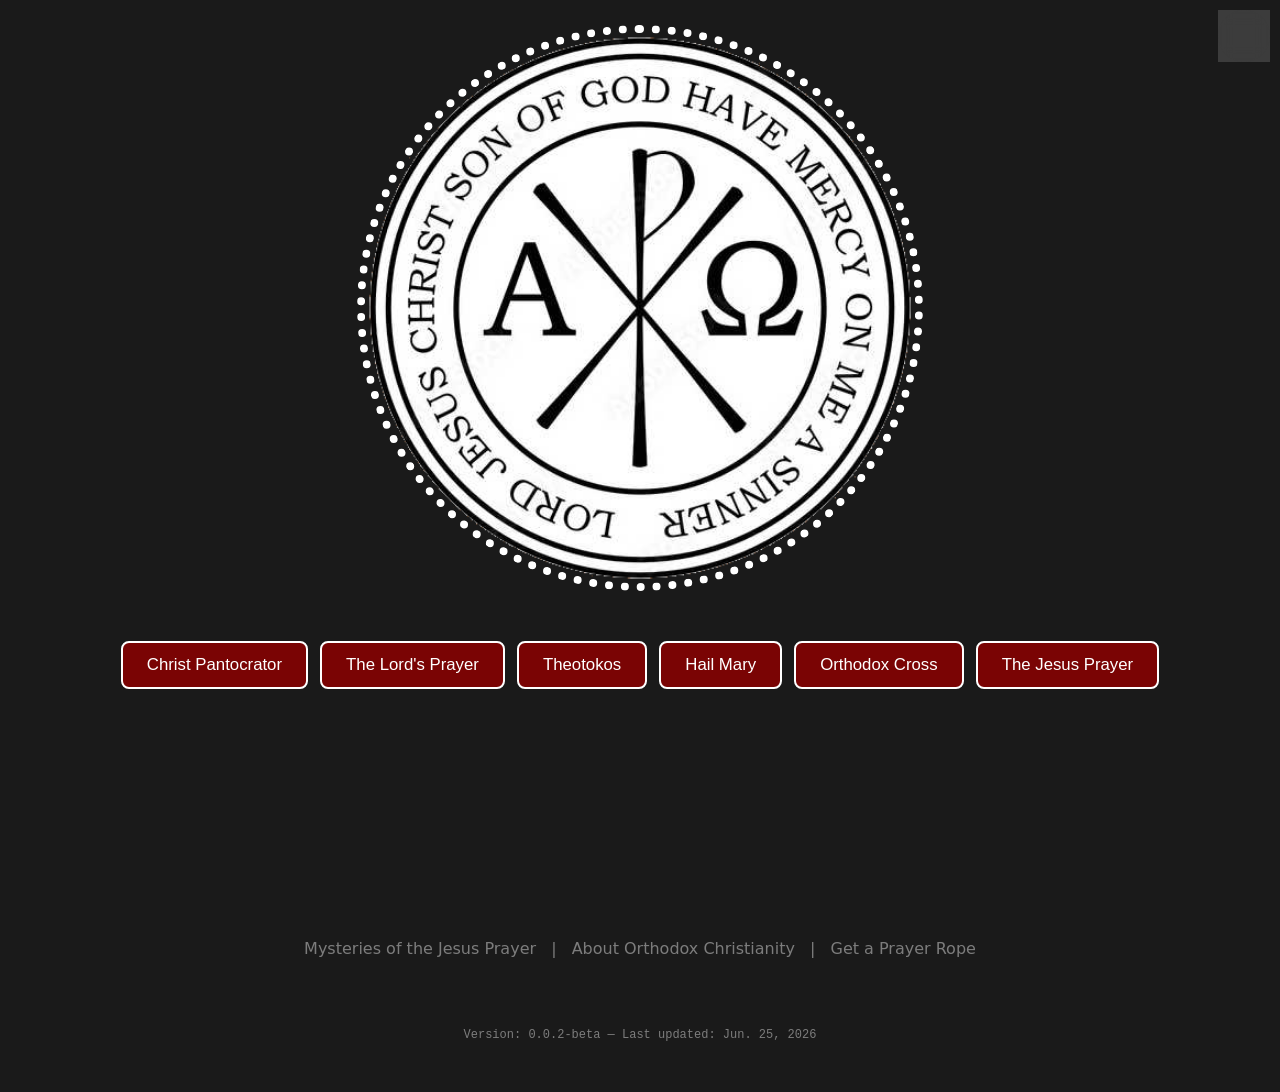
==== index.html @ 1fd2ed23 "Refactored app * Reorganized files and folders for better organization * Bumped version number * Add" ====
<!DOCTYPE html>
<html lang="en">
<head>
    <meta charset="UTF-8">
    <meta name="viewport" content="width=device-width, initial-scale=1.0">
    <title>The Jesus Prayer</title>
    <meta name="description" content="Orthodox Christian Jesus Prayer: Lord Jesus Christ Son of God have mercy on me a sinner">
    <link rel="icon" href="assets/img/app-icons/orthodox-cross.svg" sizes="any" type="image/svg+xml">
    <link rel="stylesheet" href="assets/css/jp.css">
    <script>
        if (localStorage.getItem('theme') === 'light') {
            document.documentElement.classList.add('light');
        }
    </script>
</head>
<body>

    <div class="cornerBtnWrapper">
        <img id="gearIcon" src="assets/img/app-icons/gear.svg" class="gear-icon" title="Settings" alt="Settings">
    </div>

    <div id="displayArea">
        <div class="spinner paused" id="spinner" 
             title="Lord Jesus Christ Son of God have mercy on me a sinner"></div>
    </div>

    <div class="btn-container">
        <button id="btnJesus">Christ Pantocrator</button>
        <button id="btnLord">The Lord's Prayer</button>
        <button id="btnMary">Theotokos</button>
        <button id="btnHail">Hail Mary</button>
        <button id="btnCross">Orthodox Cross</button>
        <button id="btnJesusPrayer">The Jesus Prayer</button>
    </div>

    <footer class="footer-text">
        <a href="https://www.youtube.com/watch?v=pPpyVWbEzEA" target="_blank" class="footer-link">Mysteries of the Jesus Prayer</a>
        <span class="vert-line">&vert;</span>
        <a href="https://www.goarch.org/introduction" target="_blank" class="footer-link">About Orthodox Christianity</a>
        <span class="vert-line">&vert;</span>
        <a href="https://www.33knots.com/" target="_blank" class="footer-link">Get a Prayer Rope</a>
    </footer>

    <div class="version-text">
        Version: <span id="appVersion">0.0.0</span> &mdash; Last updated: <span id="lastUpdated">00/00/0000</span>
    </div>

    <script src="assets/js/jp.js"></script>
    <script>
        document.addEventListener("DOMContentLoaded", function() {
            initMainPage();
        });
    </script>

</body>
</html>
---- assets/css/jp.css ----
:root {
    --bg-color: #1a1a1a;
    --glow-color: rgba(139, 0, 0, 0.45);
    --spinner-border-color: white;
    --footer-text: rgba(255, 255, 255, 0.432);
}

html.light {
    --bg-color: #f0f0f0;
    --glow-color: rgba(139, 0, 0, 0.25);
    --spinner-border-color: black;
    --footer-text: #333333;
}

body {
    display: flex;
    flex-direction: column;
    justify-content: center;
    align-items: center;
    margin: 0;
    padding: 0;
    background-color: var(--bg-color);
    overflow-x: hidden;
    transition: background-color 0.4s ease;
    font-size: 16px;
    font-family: system-ui, sans-serif;
}

.spinner {
    width: min(550px, 90vw);
    height: min(550px, 90vw);
    aspect-ratio: 1 / 1;
    border: 8px dotted var(--spinner-border-color);
    background-image: url('../img/jesusprayer.png');
    background-size: contain;
    background-position: center;
    background-repeat: no-repeat;
    border-radius: 50%;
    box-shadow: 0 0 20px var(--glow-color), 
                0 0 50px var(--glow-color), 
                0 0 80px var(--glow-color);
    cursor: pointer;
    transition: filter 0.3s ease;
    margin-top: 25px;
}

.spinner.paused {
    animation: none;
    transform: rotate(0deg) !important;
}

@keyframes spin {
    0% { transform: rotate(0deg); }
    100% { transform: rotate(-360deg); }
}

.cornerBtnWrapper {
    position: absolute;
    top: 10px;
    right: 10px;
    display: flex;
    align-items: center;
    z-index: 100;
    background: rgba(255, 255, 255, 0.15);
    padding: 10px;
    border-radius: 50px;
    backdrop-filter: blur(8px);
}

.themeControls {
    display: flex;
    justify-content: center;
    align-items: center;
    z-index: 100;
    gap: 20px;
    background: rgba(255, 255, 255, 0.15);
    padding: 10px;
    border-radius: 50px;
    backdrop-filter: blur(8px);
    margin-bottom: 30px;
}

.themeControls label {
    margin-right: 5px;
    font-weight: bold;
}

html.light .theme-controls {
    background: rgba(0, 0, 0, 0.1);
}

.theme-icon, .theme-toggle, .gear-icon {
    cursor: pointer;
    transition: transform 0.2s;
}

.theme-icon:hover { transform: scale(1.15); }
.theme-toggle:hover { transform: scale(1.1); }

.gear-icon {
    width: 32px;
    height: 32px;
}
.gear-icon:hover {
    transform: scale(1.25);
}

.speed-control {
    display: flex;
    flex-direction: column;
    align-items: center;
    gap: 8px;
    color: inherit;
}

.speed-control label {
    font-size: 1.1rem;
    opacity: 0.9;
}

.speed-slider {
    width: 320px;
    accent-color: #8b0000;
}

html.light .speed-slider {
    accent-color: #b22222;
}

.speed-value {
    font-family: monospace;
    font-size: 1.1rem;
    min-width: 3ch;
}

.tinytext {
    font-size: 0.85rem;
    opacity: 0.7;
    text-align: center;
}

.btn-container {
    margin: 50px 0 50px 0;
    display: flex;
    flex-wrap: wrap;
    gap: 12px;
    justify-content: center;
    max-width: 90vw;
}

.btn-container button {
    padding: 12px 24px;
    font-size: 1.05rem;
    background: rgba(139, 0, 0, 0.85);
    color: white;
    border: none;
    border-radius: 8px;
    cursor: pointer;
    transition: all 0.2s;
    border: 2px solid var(--spinner-border-color);
}

.btn-container button:hover {
    background: rgba(139, 0, 0, 1);
    transform: translateY(-2px);
}

html.light .btn-container button {
    background: rgba(139, 0, 0, 0.75);
}

.static-image img {
    display: block;
    max-width: 90vw;
    max-height: 90vh;
    width: auto;
    height: auto;
    margin: 0 auto;
}

.settings-container {
    max-width: 560px;
    padding: 50px 40px;
    background: rgba(255, 255, 255, 0.432);
    border-radius: 20px;
    box-shadow: 0 0 40px rgba(0,0,0,0.4);
    margin: 40px auto;
    color: inherit;
}

html.light .settings-container {
    background: #ffffff;
    box-shadow: 0 0 40px rgba(0,0,0,0.15);
}

.setting-group {
    margin-bottom: 32px;
}

.setting-group label {
    display: block;
    margin-bottom: 10px;
    font-weight: 500;
}

.close-btn {
    padding: 0;
    margin: 0;
    font-size: 60px;
    cursor: pointer;
    color: inherit;
    opacity: 0.6;
    transition: all 0.2s;
}

.close-btn:hover {
    opacity: 1;
    transform: scale(1.15);
}

.footer-text {
    margin-top: 200px;
    margin-bottom: 20px;
    text-align: center;
    color: var(--footer-text);
    font-size: 1em;
}

.footer-link {
    color: var(--footer-text);
    text-decoration: none;
}
.footer-link:hover {
    text-decoration: underline;
}

.vert-line {
 margin: 0 10px 0 10px;
}

.version-text {
    text-align: center;
    font-family: monospace;
    font-size: small;
    margin: 50px 0;
    color: var(--footer-text);
}

#displayArea {
    min-height: 520px;
    display: flex;
    align-items: center;
    justify-content: center;
}
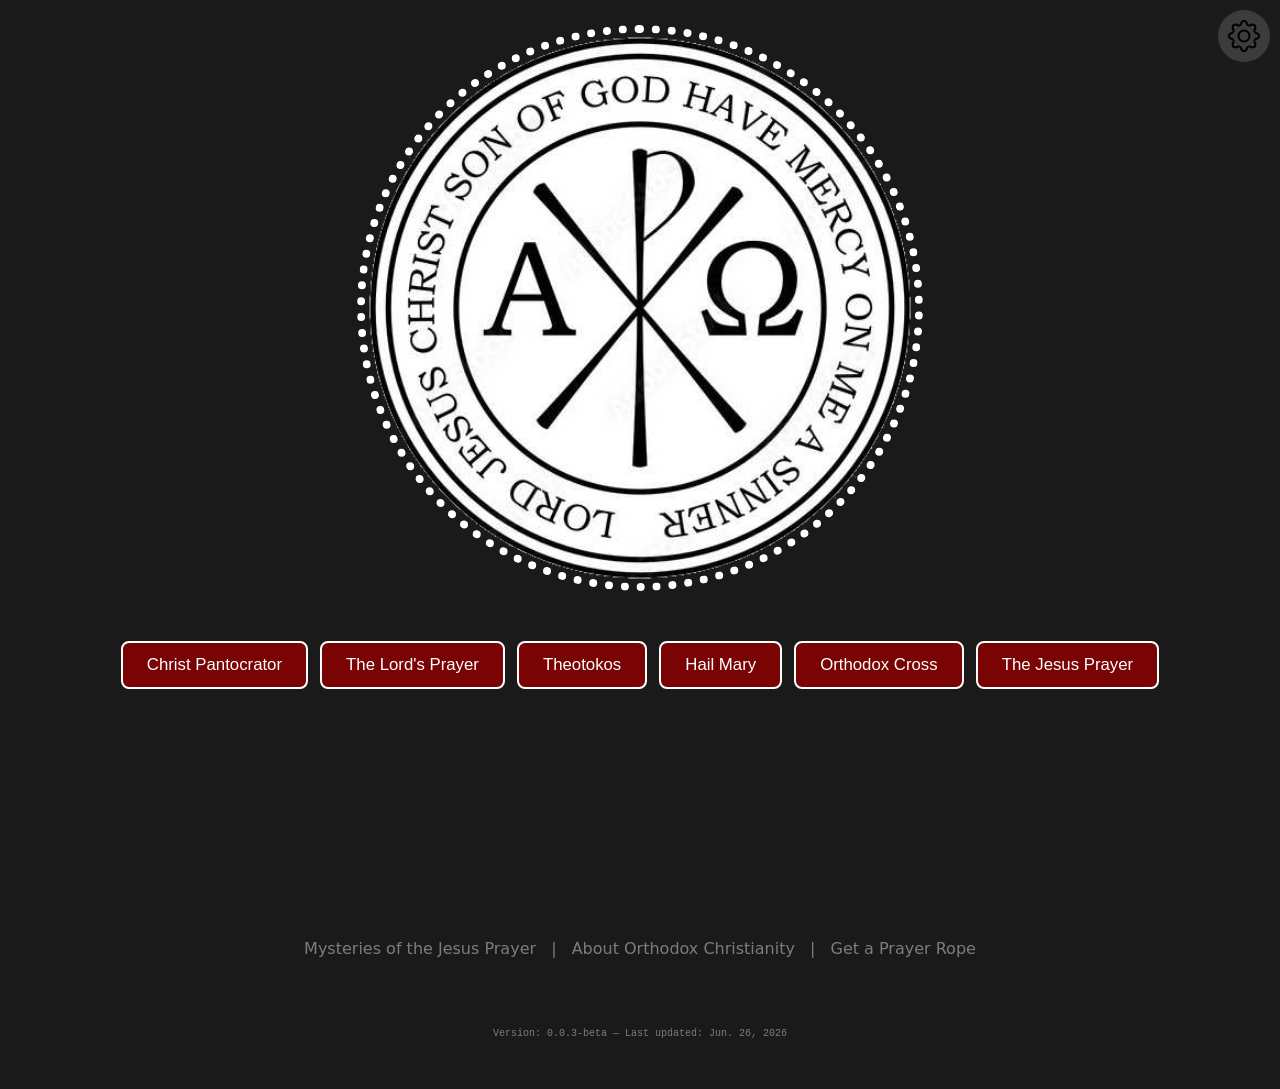
==== commit 30191ac1: "converting to PWA Adding files to support PWA" ====
--- a/index.html
+++ b/index.html
@@ -1,12 +1,15 @@
 <!DOCTYPE html>
 <html lang="en">
 <head>
-    <meta charset="UTF-8">
-    <meta name="viewport" content="width=device-width, initial-scale=1.0">
+    <meta charset="UTF-8" />
+    <meta name="viewport" content="width=device-width, initial-scale=1.0" />
     <title>The Jesus Prayer</title>
-    <meta name="description" content="Orthodox Christian Jesus Prayer: Lord Jesus Christ Son of God have mercy on me a sinner">
-    <link rel="icon" href="assets/img/app-icons/orthodox-cross.svg" sizes="any" type="image/svg+xml">
-    <link rel="stylesheet" href="assets/css/jp.css">
+    <meta name="description" content="Lord Jesus Christ Son of God have mercy on me a sinner is an Orthodox Christian prayer.">
+    <link rel="manifest" href="manifest.json" />
+    <meta name="theme-color" content="#000000" media="(prefers-color-scheme: light)" />
+    <meta name="theme-color" content="rgba(139, 0, 0, 0.451)" media="(prefers-color-scheme: dark)" />
+    <link rel="icon" href="assets/img/app-icons/orthodox-cross.svg" sizes="any" type="image/svg+xml" />
+    <link rel="stylesheet" href="assets/css/jp.css" />
     <script>
         if (localStorage.getItem('theme') === 'light') {
             document.documentElement.classList.add('light');
--- a/assets/css/jp.css
+++ b/assets/css/jp.css
@@ -1,13 +1,13 @@
 :root {
     --bg-color: #1a1a1a;
-    --glow-color: rgba(139, 0, 0, 0.45);
+    --glow-color: rgba(139, 0, 0, 0.451);
     --spinner-border-color: white;
-    --footer-text: rgba(255, 255, 255, 0.432);
+    --footer-text: #ffffff6e;
 }
 
 html.light {
     --bg-color: #f0f0f0;
-    --glow-color: rgba(139, 0, 0, 0.25);
+    --glow-color: #000;
     --spinner-border-color: black;
     --footer-text: #333333;
 }
@@ -241,7 +241,7 @@
 .version-text {
     text-align: center;
     font-family: monospace;
-    font-size: small;
+    font-size: x-small;
     margin: 50px 0;
     color: var(--footer-text);
 }
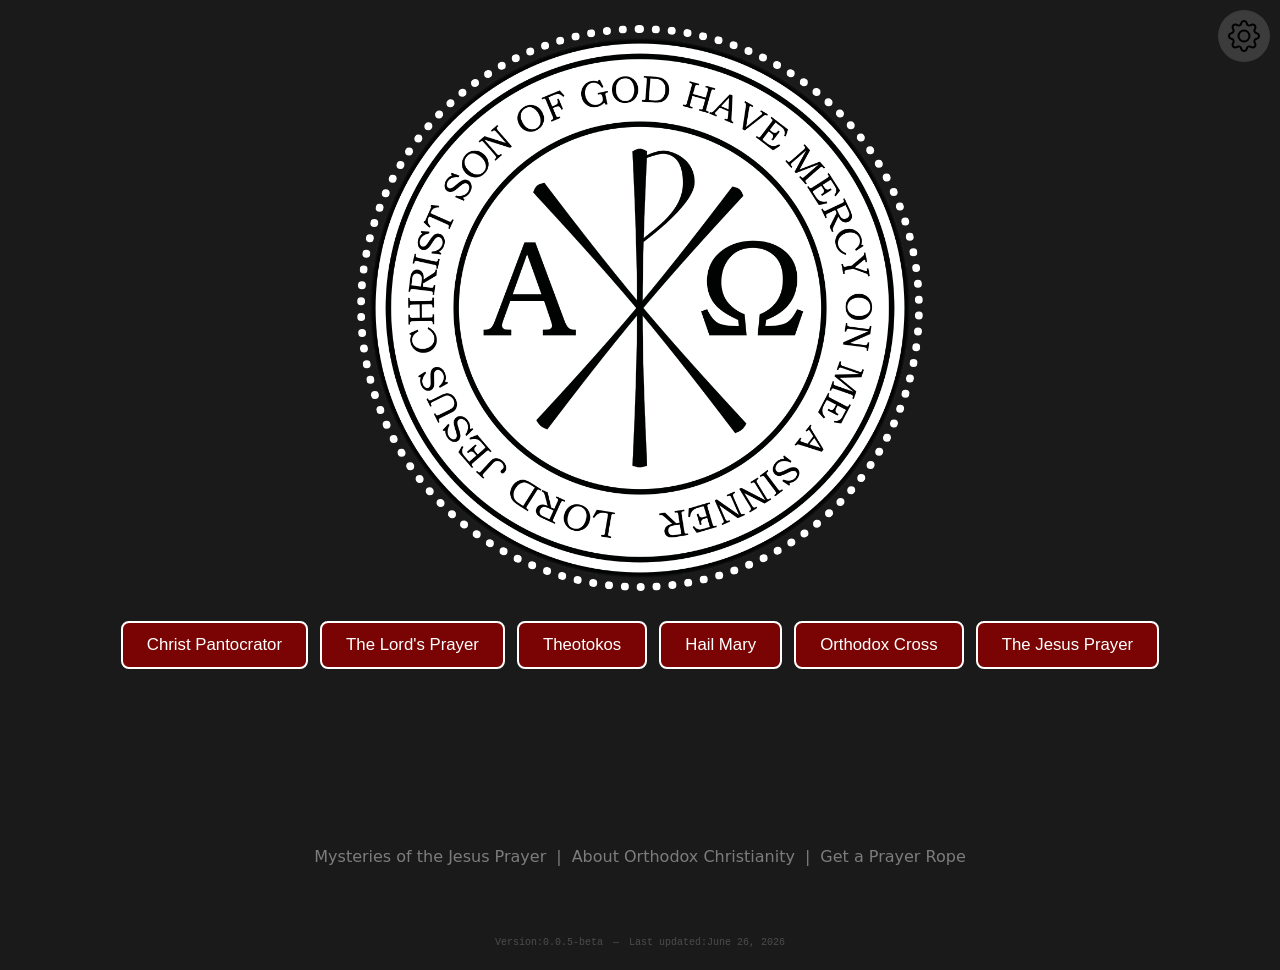
==== commit 86317b67: "updating images and tweaking CSS layout" ====
--- a/index.html
+++ b/index.html
@@ -23,8 +23,11 @@
     </div>
 
     <div id="displayArea">
-        <div class="spinner paused" id="spinner" 
-             title="Lord Jesus Christ Son of God have mercy on me a sinner"></div>
+        <div class="spinner paused" id="spinner" title="Lord Jesus Christ Son of God have mercy on me a sinner"></div>
+    </div>
+
+    <div style="display: none; margin-top: 10px; opacity: 0.4; color: white; font-size: smaller; text-align: center; cursor: pointer;" onclick="this.style.display='none';">
+        Click the image to start/stop rotation
     </div>
 
     <div class="btn-container">
@@ -45,7 +48,10 @@
     </footer>
 
     <div class="version-text">
-        Version: <span id="appVersion">0.0.0</span> &mdash; Last updated: <span id="lastUpdated">00/00/0000</span>
+        Version: <span id="appVersion">0.0.0</span>
+        <span class="ver-sep-empty">&nbsp;</span>
+        <span class="ver-sep-dash">&mdash;</span>
+        Last updated: <span id="lastUpdated">00/00/0000</span>
     </div>
 
     <script src="assets/js/jp.js"></script>
--- a/assets/css/jp.css
+++ b/assets/css/jp.css
@@ -54,6 +54,13 @@
     100% { transform: rotate(-360deg); }
 }
 
+#displayArea {
+    min-height: 520px;
+    display: flex;
+    align-items: center;
+    justify-content: center;
+}
+
 .cornerBtnWrapper {
     position: absolute;
     top: 10px;
@@ -140,7 +147,7 @@
 }
 
 .btn-container {
-    margin: 50px 0 50px 0;
+    margin: 30px 0;
     display: flex;
     flex-wrap: wrap;
     gap: 12px;
@@ -219,36 +226,77 @@
 }
 
 .footer-text {
-    margin-top: 200px;
-    margin-bottom: 20px;
-    text-align: center;
+    display: flex;
+    flex-direction: column; 
+    align-items: center;  
+    justify-content: center; 
+    margin-top: 150px;
+    margin-bottom: 50px;
     color: var(--footer-text);
     font-size: 1em;
+    min-width: 350px;
 }
 
 .footer-link {
     color: var(--footer-text);
     text-decoration: none;
+    margin-bottom: 15px;
 }
 .footer-link:hover {
     text-decoration: underline;
 }
 
 .vert-line {
- margin: 0 10px 0 10px;
+    display: none;
 }
 
 .version-text {
-    text-align: center;
+    display: flex;
+    flex-direction: column; 
+    align-items: center;  
+    justify-content: center; 
     font-family: monospace;
     font-size: x-small;
-    margin: 50px 0;
+    margin: 20px 0;
     color: var(--footer-text);
-}
-
-#displayArea {
-    min-height: 520px;
-    display: flex;
-    align-items: center;
-    justify-content: center;
+    padding: 2px 5px;
+    opacity: 0.5;
+}
+
+.ver-sep-empty {
+    width: 100%;
+    height: 10px;
+}
+
+.ver-sep-dash {
+    display: none;
+}
+
+/* Large screen */
+@media (min-width: 768px) {
+    .footer-text {
+        flex-direction: row;
+        align-items: center; 
+    }
+    .footer-link {
+        margin-top: 0;
+        margin-bottom: 0; /* Ensure no bottom margin pushes things */
+        line-height: 1;   /* Normalize line-height to prevent extra space */
+    }
+    .vert-line {
+        display: block;
+        margin: 0 10px;
+        line-height: 1;
+        align-self: center;
+    }
+    .version-text {
+        flex-direction: row;
+    }
+    .ver-sep-empty {
+        display: none;
+    }
+    .ver-sep-dash {
+        display: block;
+        margin: 0 10px;
+    }
 }
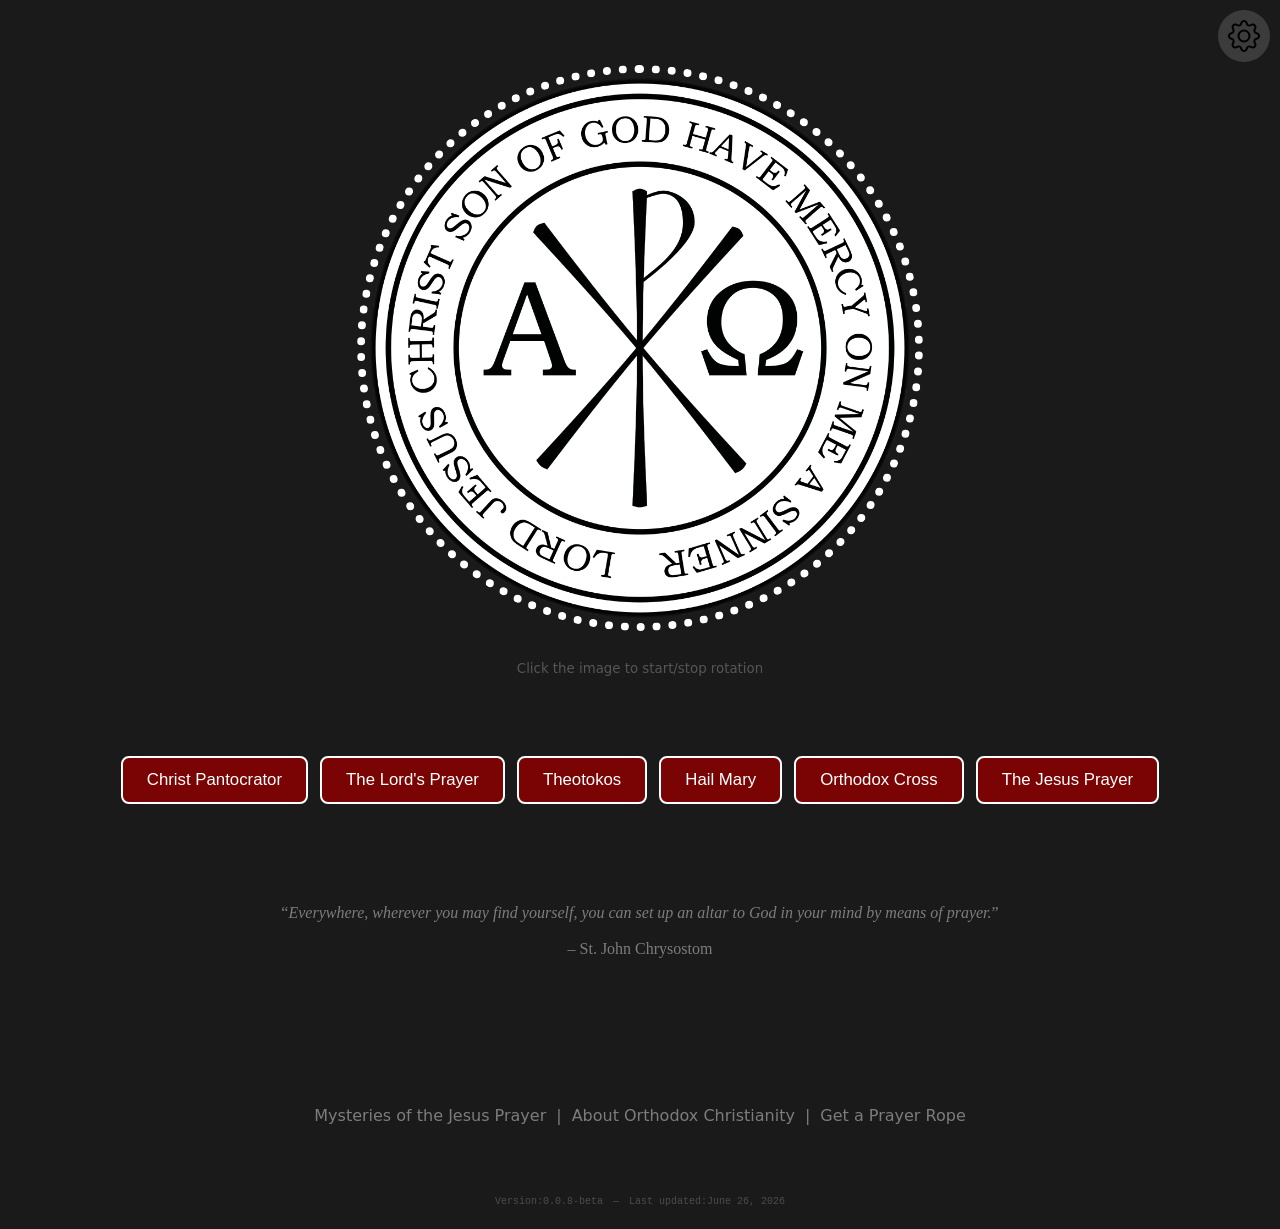
==== commit 4f18d1d2: "Added PWA features" ====
--- a/index.html
+++ b/index.html
@@ -19,14 +19,14 @@
 <body>
 
     <div class="cornerBtnWrapper">
-        <img id="gearIcon" src="assets/img/app-icons/gear.svg" class="gear-icon" title="Settings" alt="Settings">
+        <img id="gearIcon" src="assets/img/app-icons/gear.svg" class="gear-icon" title="Settings" alt="Settings" />
     </div>
 
     <div id="displayArea">
         <div class="spinner paused" id="spinner" title="Lord Jesus Christ Son of God have mercy on me a sinner"></div>
     </div>
 
-    <div style="display: none; margin-top: 10px; opacity: 0.4; color: white; font-size: smaller; text-align: center; cursor: pointer;" onclick="this.style.display='none';">
+    <div id="helpMsg" class="help-msg">
         Click the image to start/stop rotation
     </div>
 
@@ -37,6 +37,12 @@
         <button id="btnHail">Hail Mary</button>
         <button id="btnCross">Orthodox Cross</button>
         <button id="btnJesusPrayer">The Jesus Prayer</button>
+    </div>
+
+    <div id="quote" class="quote">
+        &ldquo;<i>Everywhere, wherever you may find yourself, you can set up an altar to God in your mind by means of prayer.</i>&rdquo;
+        <br/><br/>  
+        &ndash; St. John Chrysostom
     </div>
 
     <footer class="footer-text">
@@ -53,7 +59,8 @@
         <span class="ver-sep-dash">&mdash;</span>
         Last updated: <span id="lastUpdated">00/00/0000</span>
     </div>
-
+    
+    <script src="assets/js/pwa.js"></script>
     <script src="assets/js/jp.js"></script>
     <script>
         document.addEventListener("DOMContentLoaded", function() {
--- a/assets/css/jp.css
+++ b/assets/css/jp.css
@@ -54,11 +54,29 @@
     100% { transform: rotate(-360deg); }
 }
 
+.help-msg {
+    display: block; 
+    margin-top: 30px; 
+    opacity: 0.6; 
+    color: var(--footer-text); 
+    font-size: smaller; 
+    text-align: center;
+}
+
+.quote {
+    margin-top: 20px;
+    font-family: serif;
+    color: var(--footer-text);
+    text-align: center;
+    padding: 0 10px;
+}
+
 #displayArea {
     min-height: 520px;
     display: flex;
     align-items: center;
     justify-content: center;
+    margin-top: 40px;
 }
 
 .cornerBtnWrapper {
@@ -147,7 +165,7 @@
 }
 
 .btn-container {
-    margin: 30px 0;
+    margin: 50px 0;
     display: flex;
     flex-wrap: wrap;
     gap: 12px;
@@ -211,18 +229,11 @@
 }
 
 .close-btn {
-    padding: 0;
-    margin: 0;
-    font-size: 60px;
-    cursor: pointer;
-    color: inherit;
-    opacity: 0.6;
-    transition: all 0.2s;
-}
-
+    width: 32px;
+    height: 32px;
+}
 .close-btn:hover {
-    opacity: 1;
-    transform: scale(1.15);
+    transform: scale(1.25);
 }
 
 .footer-text {
@@ -272,6 +283,31 @@
     display: none;
 }
 
+/* PWA button on Settings page */
+
+.hidden {
+    display: none;
+}
+
+.setting-description {
+    margin-top: .25rem;
+    margin-bottom: 1rem;
+    opacity: .8;
+    font-size: .95rem;
+}
+
+.settings-button {
+    width: 100%;
+    padding: .75rem;
+    border-radius: 8px;
+    cursor: pointer;
+}
+
+#pwa-installed {
+    margin-top: .75rem;
+    font-weight: bold;
+}
+
 /* Large screen */
 @media (min-width: 768px) {
     .footer-text {
@@ -299,4 +335,7 @@
         display: block;
         margin: 0 10px;
     }
+    .btn-container {
+        margin: 80px 0;
+    }
 }
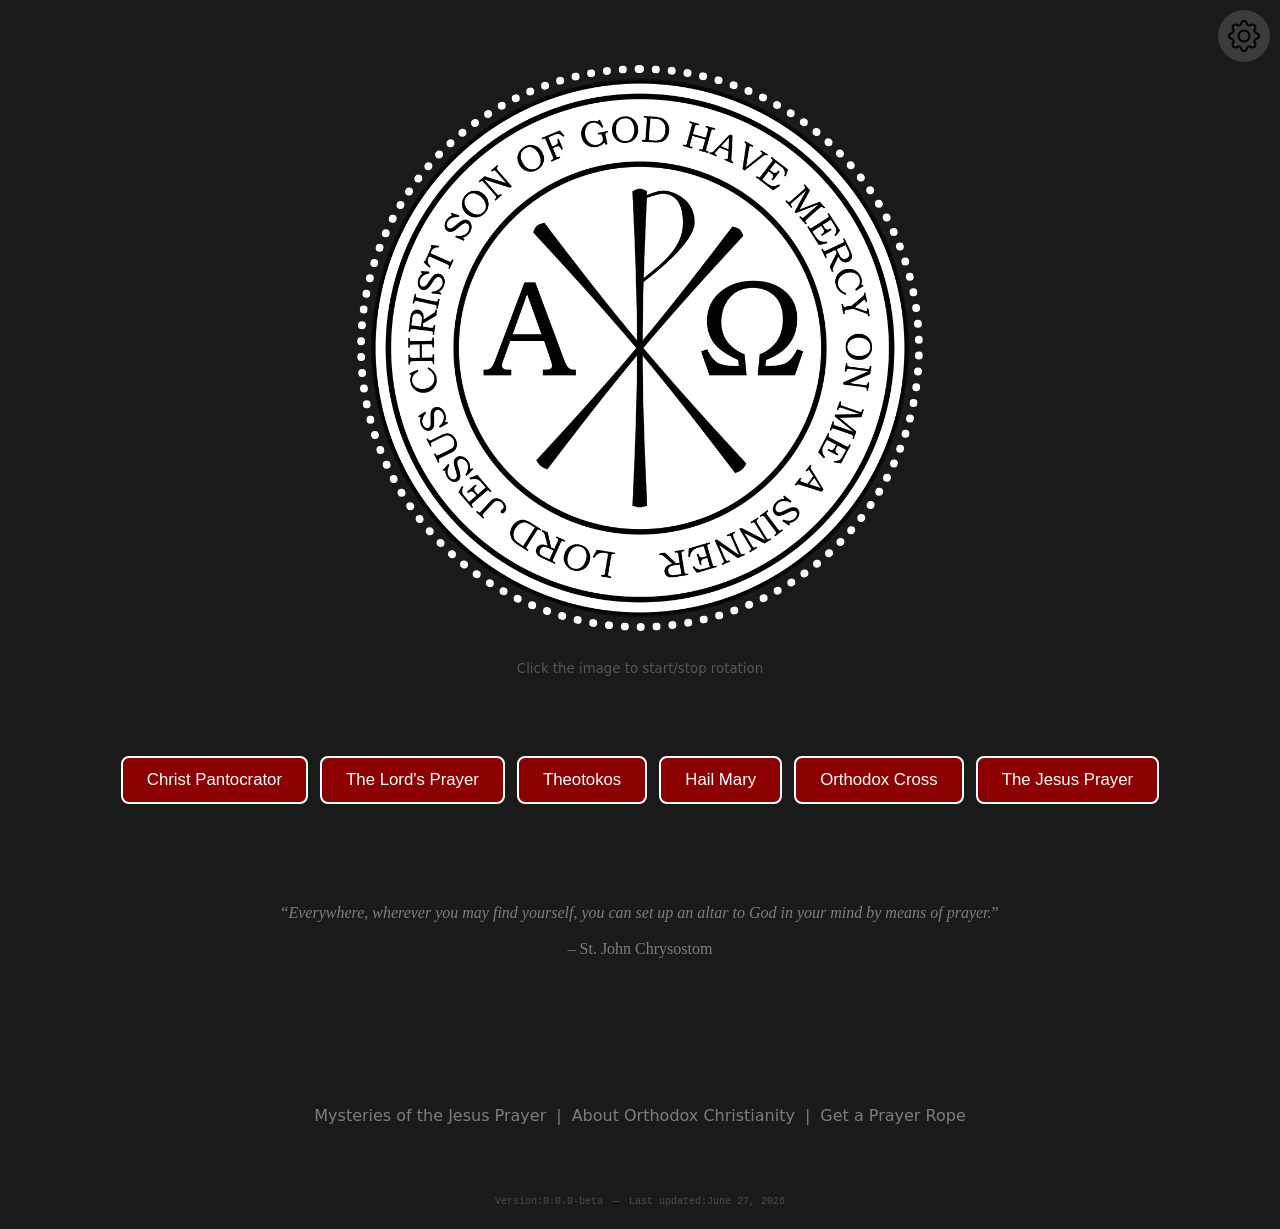
==== commit 894bc023: "Improving layout of Settings Bumped version of 0.0.9-beta and updated service worker." ====
--- a/index.html
+++ b/index.html
@@ -7,7 +7,7 @@
     <meta name="description" content="Lord Jesus Christ Son of God have mercy on me a sinner is an Orthodox Christian prayer.">
     <link rel="manifest" href="manifest.json" />
     <meta name="theme-color" content="#000000" media="(prefers-color-scheme: light)" />
-    <meta name="theme-color" content="rgba(139, 0, 0, 0.451)" media="(prefers-color-scheme: dark)" />
+    <meta name="theme-color" content="#8b0000" media="(prefers-color-scheme: dark)" />
     <link rel="icon" href="assets/img/app-icons/orthodox-cross.svg" sizes="any" type="image/svg+xml" />
     <link rel="stylesheet" href="assets/css/jp.css" />
     <script>
--- a/assets/css/jp.css
+++ b/assets/css/jp.css
@@ -1,13 +1,13 @@
 :root {
     --bg-color: #1a1a1a;
-    --glow-color: rgba(139, 0, 0, 0.451);
+    --glow-color: #8b0000;
     --spinner-border-color: white;
     --footer-text: #ffffff6e;
 }
 
 html.light {
     --bg-color: #f0f0f0;
-    --glow-color: #000;
+    --glow-color: #7d93a1;
     --spinner-border-color: black;
     --footer-text: #333333;
 }
@@ -120,14 +120,14 @@
 }
 
 .theme-icon:hover { transform: scale(1.15); }
-.theme-toggle:hover { transform: scale(1.1); }
+.theme-toggle:hover { transform: scale(1.15); }
 
 .gear-icon {
     width: 32px;
     height: 32px;
 }
 .gear-icon:hover {
-    transform: scale(1.25);
+    transform: scale(1.15);
 }
 
 .speed-control {
@@ -149,7 +149,7 @@
 }
 
 html.light .speed-slider {
-    accent-color: #b22222;
+    accent-color: #600000;
 }
 
 .speed-value {
@@ -176,9 +176,8 @@
 .btn-container button {
     padding: 12px 24px;
     font-size: 1.05rem;
-    background: rgba(139, 0, 0, 0.85);
+    background: #8b0000;
     color: white;
-    border: none;
     border-radius: 8px;
     cursor: pointer;
     transition: all 0.2s;
@@ -186,12 +185,12 @@
 }
 
 .btn-container button:hover {
-    background: rgba(139, 0, 0, 1);
+    background: #8b0000;
     transform: translateY(-2px);
 }
 
 html.light .btn-container button {
-    background: rgba(139, 0, 0, 0.75);
+    background: #8b0000;
 }
 
 .static-image img {
@@ -204,8 +203,10 @@
 }
 
 .settings-container {
-    max-width: 560px;
-    padding: 50px 40px;
+    width: 50vw;
+    min-width: 350px;
+    max-width: 900px;
+    padding: 20px 30px;
     background: rgba(255, 255, 255, 0.432);
     border-radius: 20px;
     box-shadow: 0 0 40px rgba(0,0,0,0.4);
@@ -233,7 +234,7 @@
     height: 32px;
 }
 .close-btn:hover {
-    transform: scale(1.25);
+    transform: scale(1.15);
 }
 
 .footer-text {
@@ -292,15 +293,27 @@
 .setting-description {
     margin-top: .25rem;
     margin-bottom: 1rem;
-    opacity: .8;
-    font-size: .95rem;
+    font-weight: bold;
+    text-align: center;
 }
 
 .settings-button {
+    display: flex;
+    justify-content: center;
+    align-items: center;
+    margin: 0 auto;
+    gap: 10px;
+    background: #8b0000;
+    color: white;
     width: 100%;
+    padding: 12px 24px;
+    font-size: 1.05rem;
     padding: .75rem;
     border-radius: 8px;
+    max-width: 300px;
     cursor: pointer;
+    transition: all 0.2s;
+    border: 2px solid var(--spinner-border-color);
 }
 
 #pwa-installed {
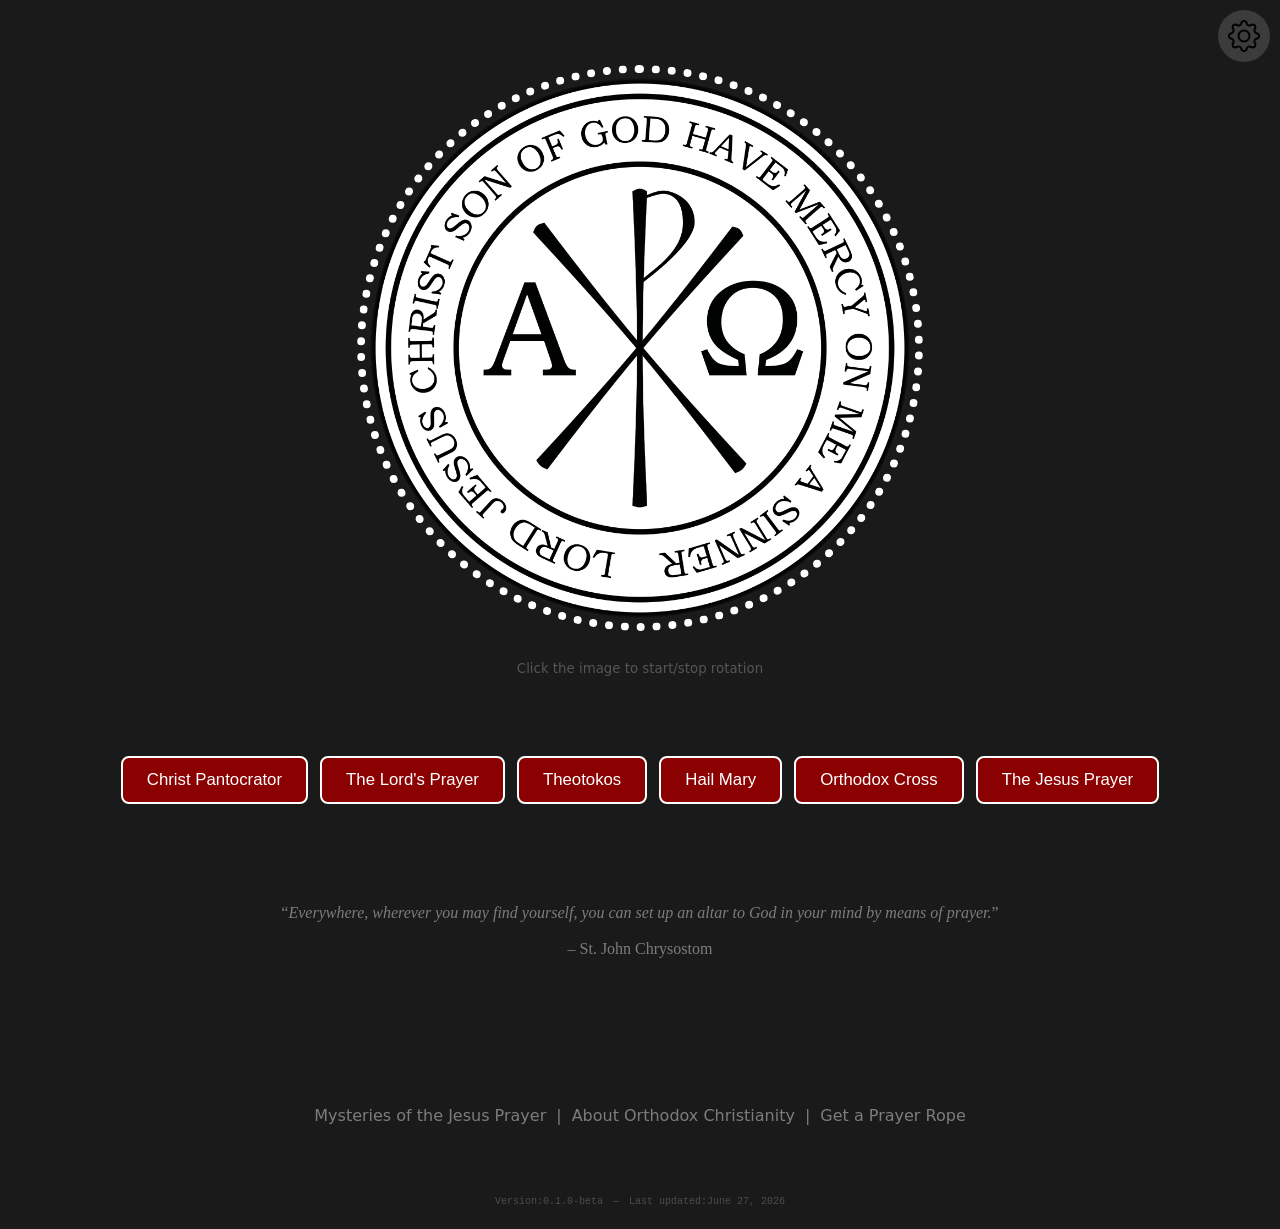
==== commit 6b24413d: "version 0.1.0 - refactored code" ====
--- a/index.html
+++ b/index.html
@@ -9,7 +9,8 @@
     <meta name="theme-color" content="#000000" media="(prefers-color-scheme: light)" />
     <meta name="theme-color" content="#8b0000" media="(prefers-color-scheme: dark)" />
     <link rel="icon" href="assets/img/app-icons/orthodox-cross.svg" sizes="any" type="image/svg+xml" />
-    <link rel="stylesheet" href="assets/css/jp.css" />
+    <link rel="stylesheet" href="assets/css/base.css" />
+    <link rel="stylesheet" href="assets/css/main.css" />
     <script>
         if (localStorage.getItem('theme') === 'light') {
             document.documentElement.classList.add('light');
@@ -19,8 +20,12 @@
 <body>
 
     <div class="cornerBtnWrapper">
-        <img id="gearIcon" src="assets/img/app-icons/gear.svg" class="gear-icon" title="Settings" alt="Settings" />
+        <button id="gearButton" class="icon-button" type="button" aria-label="Open settings">
+            <img id="gearIcon" src="assets/img/app-icons/gear.svg" class="corner-icon gear-icon" alt="" />
+        </button>
     </div>
+
+   
 
     <div id="displayArea">
         <div class="spinner paused" id="spinner" title="Lord Jesus Christ Son of God have mercy on me a sinner"></div>
@@ -53,6 +58,18 @@
         <a href="https://www.33knots.com/" target="_blank" class="footer-link">Get a Prayer Rope</a>
     </footer>
 
+    <section id="pwa-install" class="install-section hidden">
+        <p class="install-description">
+                Install The Jesus Prayer app for offline use
+        </p>
+        <button id="install-app-btn" class="install-button">
+            <img src="assets/img/app-icons/download.svg" width="20" /> Install App
+        </button>
+        <p id="pwa-installed" class="hidden">
+            <img src="assets/img/app-icons/checkmark.svg" width="20" /> Installed
+        </p>
+    </section>
+
     <div class="version-text">
         Version: <span id="appVersion">0.0.0</span>
         <span class="ver-sep-empty">&nbsp;</span>
@@ -60,13 +77,7 @@
         Last updated: <span id="lastUpdated">00/00/0000</span>
     </div>
     
-    <script src="assets/js/pwa.js"></script>
-    <script src="assets/js/jp.js"></script>
-    <script>
-        document.addEventListener("DOMContentLoaded", function() {
-            initMainPage();
-        });
-    </script>
+    <script type="module" src="assets/js/main.js"></script>
 
 </body>
 </html>
--- a/assets/css/base.css
+++ b/assets/css/base.css
@@ -0,0 +1,130 @@
+:root {
+    --bg-color: #1a1a1a;
+    --glow-color: #8b0000;
+    --spinner-border-color: white;
+    --footer-text: #ffffff6e;
+}
+
+html.light {
+    --bg-color: #f0f0f0;
+    --glow-color: #7d93a1;
+    --spinner-border-color: black;
+    --footer-text: #333333;
+}
+
+body {
+    display: flex;
+    flex-direction: column;
+    justify-content: center;
+    align-items: center;
+    margin: 0;
+    padding: 0;
+    background-color: var(--bg-color);
+    overflow-x: hidden;
+    transition: background-color 0.4s ease;
+    font-size: 16px;
+    font-family: system-ui, sans-serif;
+}
+
+button {
+    cursor: pointer;
+    transition: all 0.2s;
+    border: 2px solid var(--spinner-border-color);
+    border-radius: 8px;
+    background: #8b0000;
+    color: white;
+}
+
+.icon-button {
+    border: 0;
+    background: transparent;
+    padding: 0;
+    display: flex;
+    align-items: center;
+    justify-content: center;
+}
+
+.cornerBtnWrapper {
+    position: absolute;
+    top: 10px;
+    right: 10px;
+    display: flex;
+    align-items: center;
+    justify-content: center;
+    z-index: 100;
+    background: rgba(255, 255, 255, 0.15);
+    padding: 10px;
+    border-radius: 50px;
+    backdrop-filter: blur(8px);
+}
+
+.icon-button {
+    display: flex;
+    align-items: center;
+    justify-content: center;
+    border: 0;
+    background: transparent;
+    padding: 0;
+    margin: 0;
+    line-height: 0;
+}
+
+.corner-icon {
+    display: block;
+    width: 32px;
+    height: 32px;
+    cursor: pointer;
+    transition: transform 0.2s;
+}
+
+.corner-icon:hover {
+    transform: scale(1.15);
+}
+
+.hidden {
+    display: none;
+}
+
+.setting-group {
+    margin-bottom: 32px;
+}
+
+.setting-group label {
+    display: block;
+    margin-bottom: 10px;
+    font-weight: 500;
+}
+
+.speed-control {
+    display: flex;
+    flex-direction: column;
+    align-items: center;
+    gap: 8px;
+    color: inherit;
+}
+
+.speed-control label {
+    font-size: 1.1rem;
+    opacity: 0.9;
+}
+
+.speed-slider {
+    width: 320px;
+    accent-color: #8b0000;
+}
+
+html.light .speed-slider {
+    accent-color: #600000;
+}
+
+.speed-value {
+    font-family: monospace;
+    font-size: 1.1rem;
+    min-width: 3ch;
+}
+
+.tinytext {
+    font-size: 0.85rem;
+    opacity: 0.7;
+    text-align: center;
+}
--- a/assets/css/main.css
+++ b/assets/css/main.css
@@ -0,0 +1,210 @@
+#displayArea {
+    min-height: 520px;
+    display: flex;
+    align-items: center;
+    justify-content: center;
+    margin-top: 40px;
+}
+
+.spinner {
+    width: min(550px, 90vw);
+    height: min(550px, 90vw);
+    aspect-ratio: 1 / 1;
+    border: 8px dotted var(--spinner-border-color);
+    background-image: url('../img/jesusprayer.png');
+    background-size: contain;
+    background-position: center;
+    background-repeat: no-repeat;
+    border-radius: 50%;
+    box-shadow: 0 0 20px var(--glow-color), 
+                0 0 50px var(--glow-color), 
+                0 0 80px var(--glow-color);
+    cursor: pointer;
+    transition: filter 0.3s ease;
+    margin-top: 25px;
+}
+
+.spinner.paused {
+    animation: none;
+    transform: rotate(0deg) !important;
+}
+
+@keyframes spin {
+    0% { transform: rotate(0deg); }
+    100% { transform: rotate(-360deg); }
+}
+
+.help-msg {
+    display: block;
+    margin-top: 30px;
+    opacity: 0.6;
+    color: var(--footer-text);
+    font-size: smaller;
+    text-align: center;
+}
+
+.quote {
+    margin-top: 20px;
+    font-family: serif;
+    color: var(--footer-text);
+    text-align: center;
+    padding: 0 10px;
+}
+
+.gear-icon {
+    width: 32px;
+    height: 32px;
+    cursor: pointer;
+    transition: transform 0.2s;
+}
+
+.gear-icon:hover {
+    transform: scale(1.15);
+}
+
+.btn-container {
+    margin: 50px 0;
+    display: flex;
+    flex-wrap: wrap;
+    gap: 12px;
+    justify-content: center;
+    max-width: 90vw;
+}
+
+.btn-container button {
+    padding: 12px 24px;
+    font-size: 1.05rem;
+}
+
+.btn-container button:hover {
+    transform: translateY(-2px);
+}
+
+.static-image img {
+    display: block;
+    max-width: 90vw;
+    max-height: 90vh;
+    width: auto;
+    height: auto;
+    margin: 0 auto;
+}
+
+.footer-text {
+    display: flex;
+    flex-direction: column;
+    align-items: center;
+    justify-content: center;
+    margin-top: 150px;
+    margin-bottom: 50px;
+    color: var(--footer-text);
+    font-size: 1em;
+    min-width: 350px;
+}
+
+.footer-link {
+    color: var(--footer-text);
+    text-decoration: none;
+    margin-bottom: 15px;
+}
+
+.footer-link:hover {
+    text-decoration: underline;
+}
+
+.vert-line {
+    display: none;
+}
+
+.install-section {
+    margin: 40px auto;
+    max-width: 420px;
+}
+
+.install-button {
+    display: flex;
+    justify-content: center;
+    align-items: center;
+    margin: 0 auto;
+    gap: 10px;
+    background: #8b0000;
+    color: white;
+    width: 100%;
+    padding: .75rem;
+    font-size: 1.05rem;
+    border-radius: 8px;
+    max-width: 300px;
+    cursor: pointer;
+    transition: all 0.2s;
+    border: 2px solid var(--spinner-border-color);
+}
+
+.install-description {
+    margin-top: .25rem;
+    margin-bottom: 1rem;
+    font-weight: bold;
+    text-align: center;
+}
+
+#pwa-installed {
+    margin-top: .75rem;
+    font-weight: bold;
+}
+
+.version-text {
+    display: flex;
+    flex-direction: column;
+    align-items: center;
+    justify-content: center;
+    font-family: monospace;
+    font-size: x-small;
+    margin: 20px 0;
+    color: var(--footer-text);
+    padding: 2px 5px;
+    opacity: 0.5;
+}
+
+.ver-sep-empty {
+    width: 100%;
+    height: 10px;
+}
+
+.ver-sep-dash {
+    display: none;
+}
+
+@media (min-width: 768px) {
+    .footer-text {
+        flex-direction: row;
+        align-items: center;
+    }
+
+    .footer-link {
+        margin-top: 0;
+        margin-bottom: 0;
+        line-height: 1;
+    }
+
+    .vert-line {
+        display: block;
+        margin: 0 10px;
+        line-height: 1;
+        align-self: center;
+    }
+
+    .version-text {
+        flex-direction: row;
+    }
+
+    .ver-sep-empty {
+        display: none;
+    }
+
+    .ver-sep-dash {
+        display: block;
+        margin: 0 10px;
+    }
+
+    .btn-container {
+        margin: 80px 0;
+    }
+}
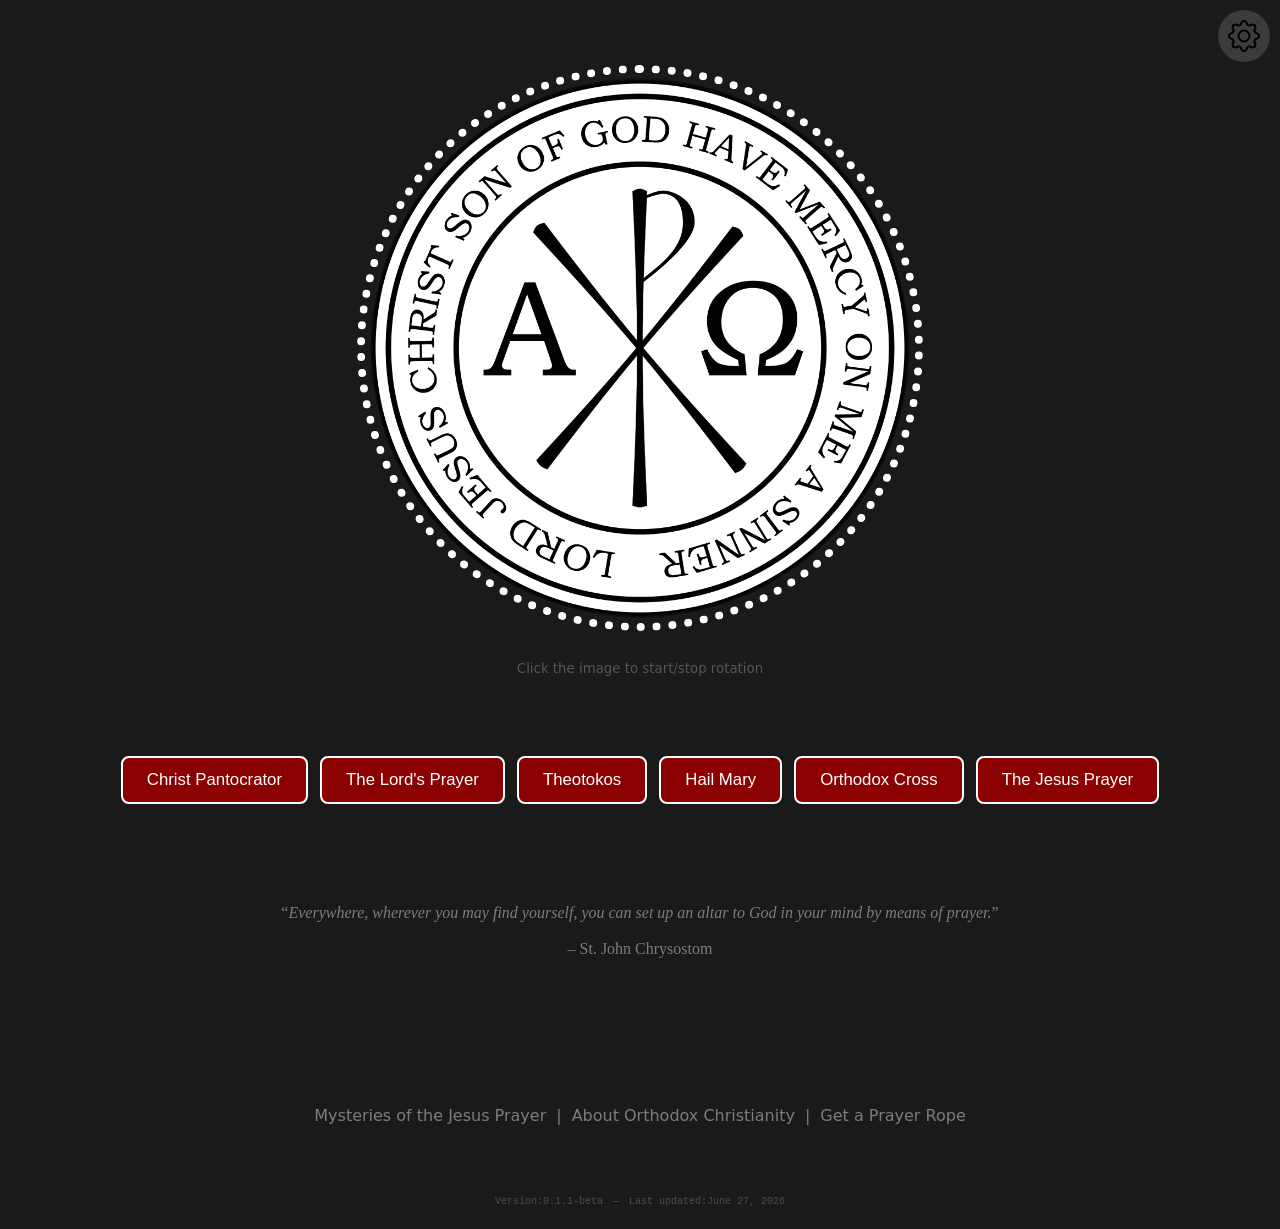
==== commit 6f9f3daa: "Pushing latest code to test PWA" ====
--- a/index.html
+++ b/index.html
@@ -76,6 +76,13 @@
         <span class="ver-sep-dash">&mdash;</span>
         Last updated: <span id="lastUpdated">00/00/0000</span>
     </div>
+
+    <script>
+        console.log("Inline script loaded");
+        window.addEventListener("beforeinstallprompt", (e) => {
+            console.log("***** INLINE beforeinstallprompt FIRED *****");
+        });
+    </script>
     
     <script type="module" src="assets/js/main.js"></script>
 
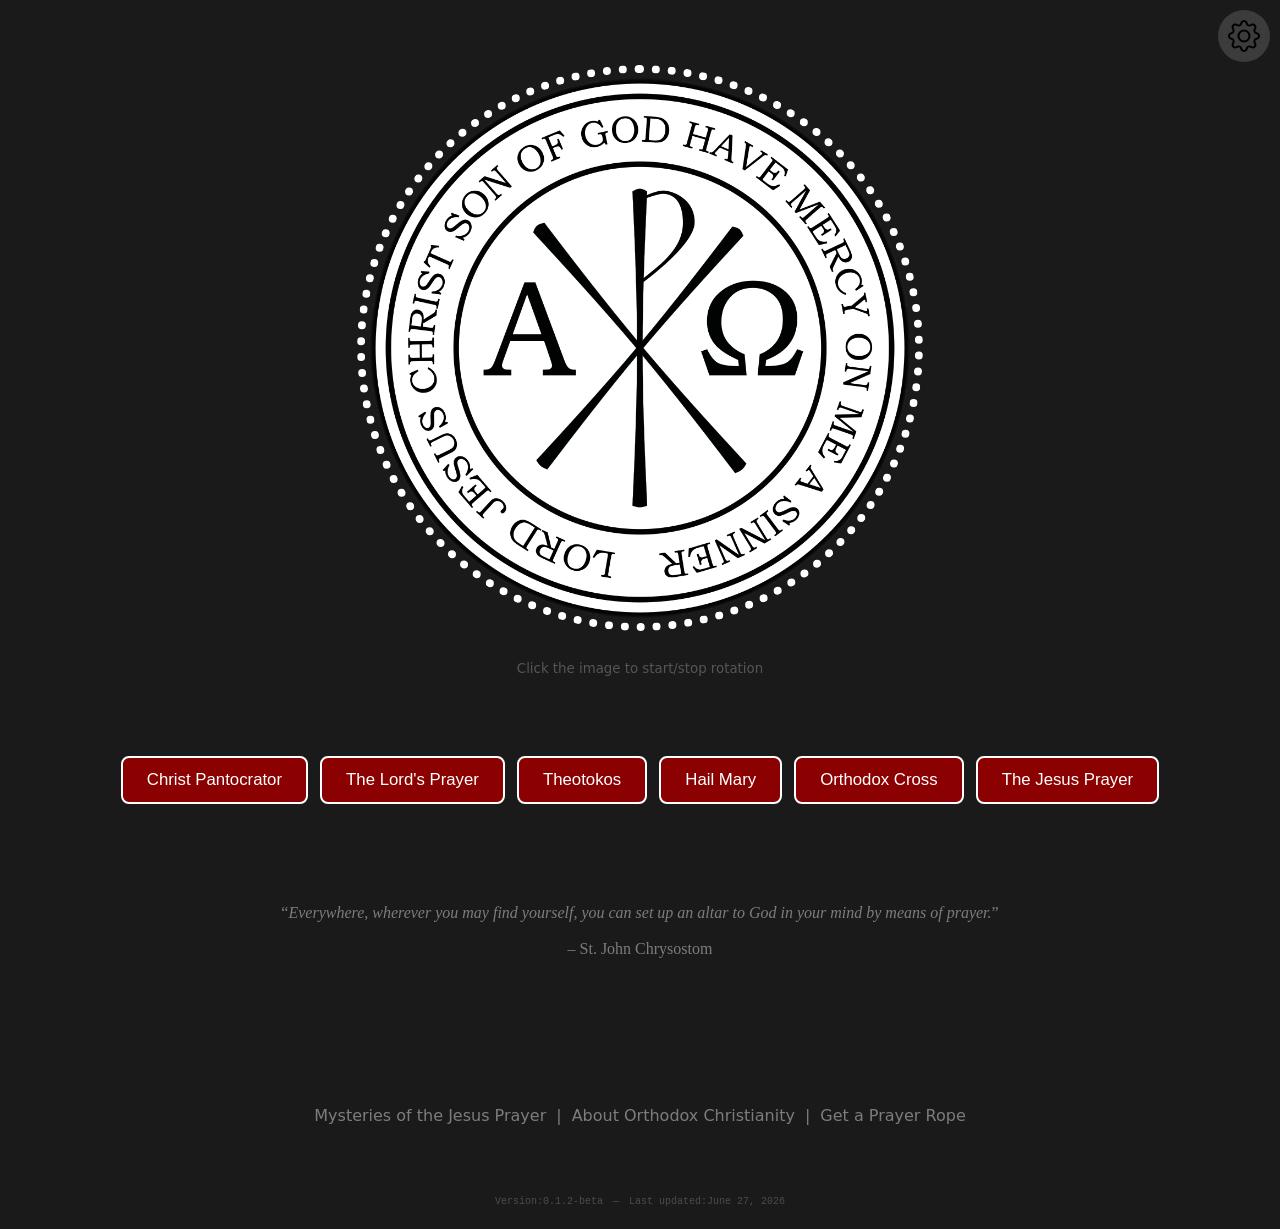
==== commit 07a9312a: "fixing install button" ====
--- a/index.html
+++ b/index.html
@@ -60,14 +60,14 @@
 
     <section id="pwa-install" class="install-section hidden">
         <p class="install-description">
-                Install The Jesus Prayer app for offline use
+            Install The Jesus Prayer app for offline use
         </p>
         <button id="install-app-btn" class="install-button">
-            <img src="assets/img/app-icons/download.svg" width="20" /> Install App
+            <img id="install-icon"
+                 src="assets/img/app-icons/download.svg"
+                 width="20" />
+            <span id="install-label">Install App</span>
         </button>
-        <p id="pwa-installed" class="hidden">
-            <img src="assets/img/app-icons/checkmark.svg" width="20" /> Installed
-        </p>
     </section>
 
     <div class="version-text">
@@ -77,13 +77,6 @@
         Last updated: <span id="lastUpdated">00/00/0000</span>
     </div>
 
-    <script>
-        console.log("Inline script loaded");
-        window.addEventListener("beforeinstallprompt", (e) => {
-            console.log("***** INLINE beforeinstallprompt FIRED *****");
-        });
-    </script>
-    
     <script type="module" src="assets/js/main.js"></script>
 
 </body>
--- a/assets/css/main.css
+++ b/assets/css/main.css
@@ -138,10 +138,16 @@
     border: 2px solid var(--spinner-border-color);
 }
 
+.install-button:disabled {
+    opacity: 0.6;
+    cursor: default;
+}
+
 .install-description {
     margin-top: .25rem;
     margin-bottom: 1rem;
     font-weight: bold;
+    color: var(--footer-text);
     text-align: center;
 }
 
